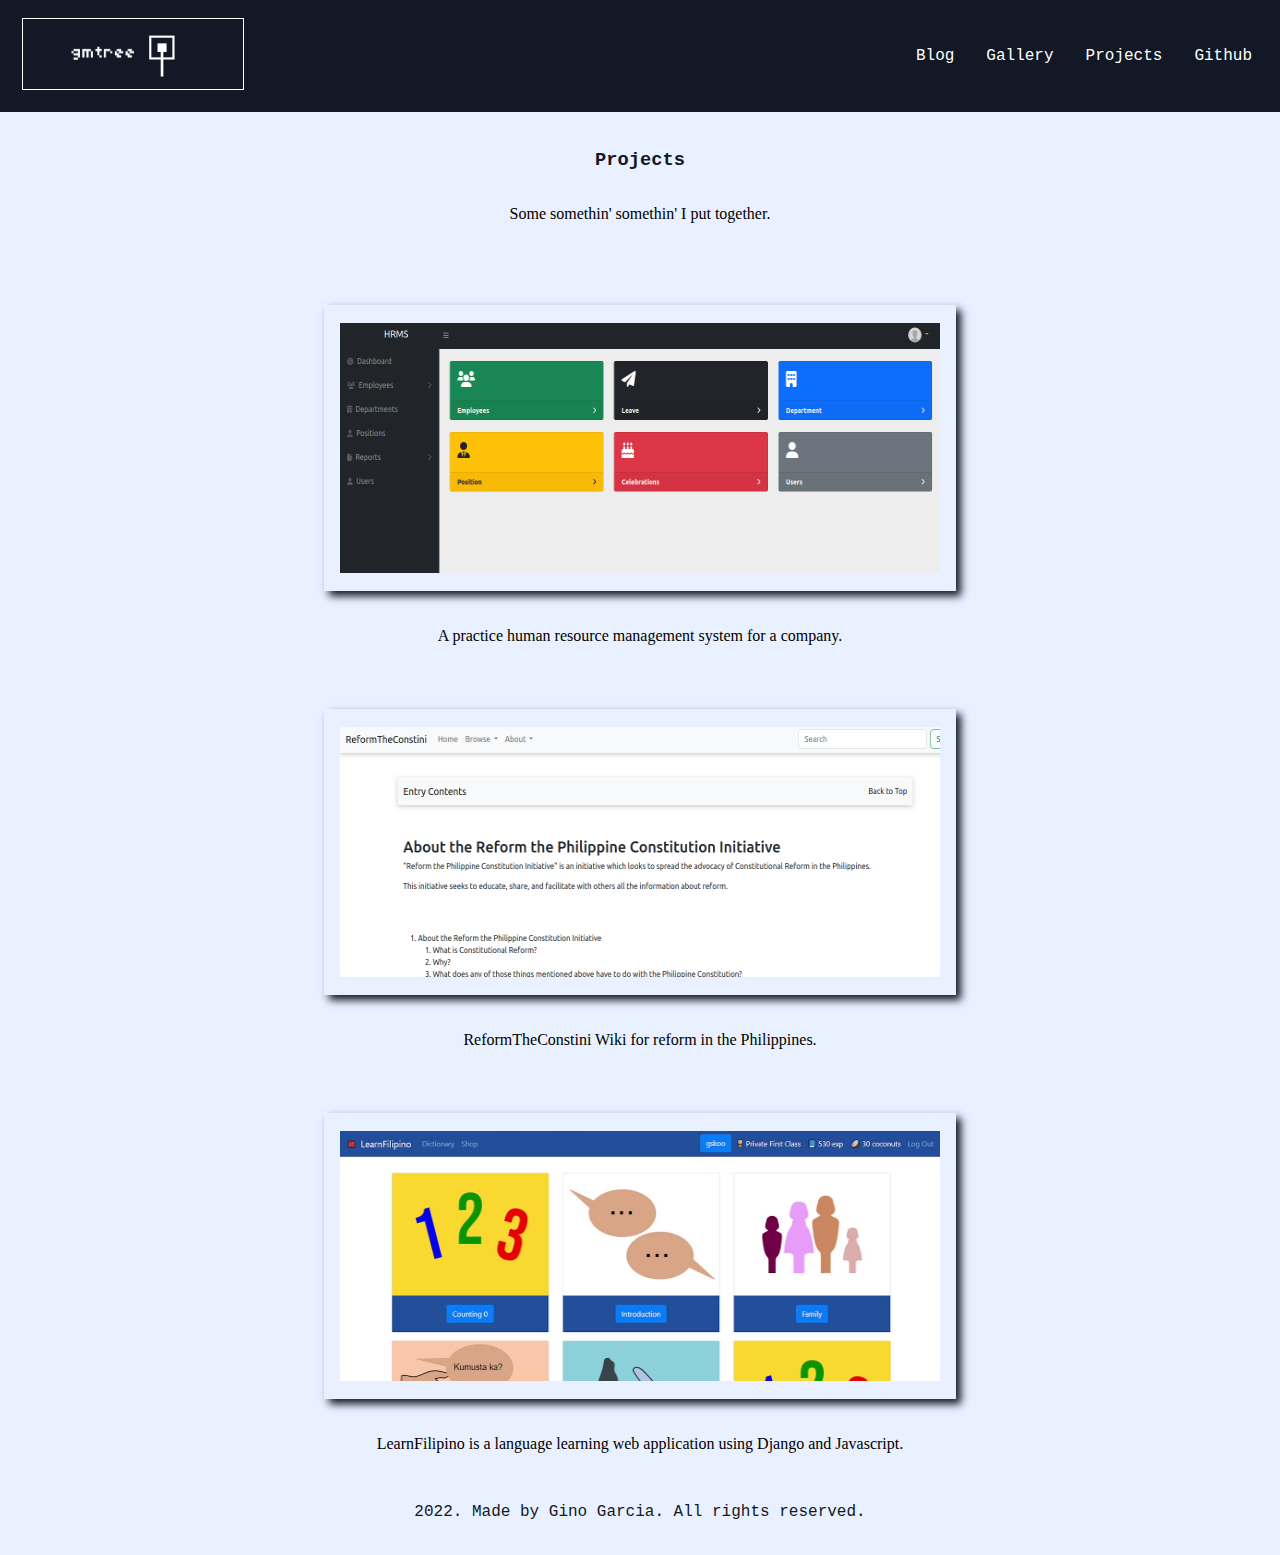
==== projects.html @ 718d3e2c "first commit" ====
<!DOCTYPE html>
<html>
    <head>
        <meta charset="utf-8">
        <title>gmtree</title>
        <meta name="description" content="">
        <meta name="viewport" content="width=device-width, initial-scale=1">
        <link rel="stylesheet" href="style.css">
    </head>
    <body>
        <header class="bg-dark-blue-900 flex justify-between py-18 px-12">
            <div class="flex justify-center items-center logo-div"  >
                <a href="index.html"><img src="./logo.svg" class="border-1-white" alt="" width=200 height=50 style="margin-left: 10px;padding: 10px"></a>
            </div>
            </div>
            <div class="flex justify-center items-center headerlinks">
                <a href="blog.html" class="text-white py-8 px-16 no-underline hover-underline font-courier-new">Blog</a>
                <a href="gallery.html" class="text-white py-8 px-16 no-underline hover-underline font-courier-new">Gallery</a>
                <a href="projects.html" class="text-white py-8 px-16 no-underline hover-underline font-courier-new">Projects</a>
                <a href="https://github.com/gmtree" class="text-white py-8 px-16 no-underline hover-underline font-courier-new">Github</a>
            </div>
        </header>
        <section class="bg-pale-blue-100 flex justify-evenly items-center py-18 px-16">
            <div class="flex-column justify-center items-center">
                <h3 class="font-courier-new font-dark-blue">Projects</h3>
                <p>Some somethin' somethin' I put together.</p>
            </div>
        </section>
        <section class="bg-pale-blue-100 flex justify-evenly items-center">
            <div class="flex-column justify-center items-center text-align-center">
                <figure class="project-item">
                    <img class="box-shadow my-32 py-18 px-16" src="projects-imgs/HRMS.png" width="600" height="250" alt=""/>
                    <figcaption>A practice human resource management system for a company.</figcaption>
                </figure>
                <figure class="project-item">
                    <img class="box-shadow my-32 py-18 px-16" src="projects-imgs/ReformTheConstini.png" width="600" height="250" alt=""/>
                    <figcaption>ReformTheConstini Wiki for reform in the Philippines.</figcaption>
                </figure>
                <figure class="project-item">
                    <img class="box-shadow my-32 py-18 px-16" src="projects-imgs/LearnFilipino.png" width="600" height="250" alt=""/>
                    <figcaption>LearnFilipino is a language learning web application using Django and Javascript.</figcaption>
                </figure>
            </div>
        </section>
        <footer class="bg-pale-blue-100 flex justify-center items-center py-18">
            <p class="font-courier-new font-dark-blue" style="text-align: center">2022. Made by Gino Garcia. All rights reserved.</p>
        </footer>
    </body>
</html>
---- style.css ----
@media only screen and (max-width: 600px) {
    .gallery-row {
        flex-direction: column;
    }

    .hero-text {
        font-size: 0.8em;
    }

    .latest-stuff {
        display: flex;
        flex-direction: column;
        font-size: 0.8em;
    }
    
    .project-item > img {
        width: 50%;
        height: 40%;
    }

    .project-item > figcaption {
        font-size: 0.8em;
    }

    .logo-div {
        padding-top: 18px;
        padding-bottom: 18px;
    }

    header {
        flex-direction: column;
    }

    .headerlinks {
        margin-top: 32px;
        margin-bottom: 32px;
    }
}

body {
    margin: 0;
}

.latest-stuff {
    display: flex;
}

.bg-dark-blue-900 {
    background-color: #121826;
}

.box-shadow {
    padding: 5px;
    box-shadow: 5px 5px 8px #121826;
}

.font-dark-blue {
    color: #121826;
}

.bg-pale-blue-100 {
    background-color: #e9f0ff;
}

.bg-grey-100 {
    background-color: rgb(192, 192, 192);
}

.hero-section {
    gap: 1%;
}

.hero-img {
    max-width: 70%;
    height: auto;
}

.text-white {
    color: white;
}

.text-mute {
    color: rgb(126, 126, 126);
    font-size: 0.9em;
}

.text-small {
    font-size: 0.95em;
}

.flex {
    display: flex;
}

.flex-column {
    display: flex;
    flex-direction: column;
}

.grid-container {
    display: grid;
    grid-auto-flow: column;
    grid-auto-columns: 1fr;
}

.justify-around {
    justify-content: space-around;
}

.justify-between {
    justify-content: space-between;
}

.justify-evenly {
    justify-content: space-evenly;
}

.justify-center {
    justify-content: center;
}

.items-center {
    align-items: center;
}

.text-align-center {
    text-align: center;
}

.text-align-start {
    text-align: start;
}

.text-align-justify {
    text-align: justify;
}

.my-32 {
    margin-top: 32px;
    margin-bottom: 32px;
}

.py-24 {
    padding-top: 24px;
    padding-bottom: 24px;
}

.py-18 {
    padding-top: 18px;
    padding-bottom: 18px;
}

.py-8 {
    padding-top: 8px;
    padding-bottom: 8px;
}

.px-32 {
    padding-left: 32px;
    padding-right: 32px; 
}

.px-16 {
    padding-left: 16px;
    padding-right: 16px;
}

.px-12 {
    padding-left: 12px;
    padding-right: 12px;
}

.no-underline:link {
    text-decoration: none;
}

.hover-underline:hover {
    text-decoration: underline;
}

.font-courier-new {
    font-family: 'Courier New', Courier, monospace;
}

.border-1-white {
    border: solid 1px white;
}

.border-4-dark-blue {
    border: solid 4px #121826;
}

.border-radius-10 {
    border-radius: 10%;
}

.object-fit {
    object-fit: cover;
    width: 15%;
}

#gDialogImg {
    max-width: 70%;
    height: auto;
}

.gallery-row {
    gap: 8%;
}

.gallery-row > img {
    height: 200px;
    width: 200px;
    margin: 8px;
}

.gallery-row > img:hover {
    cursor: pointer;
}
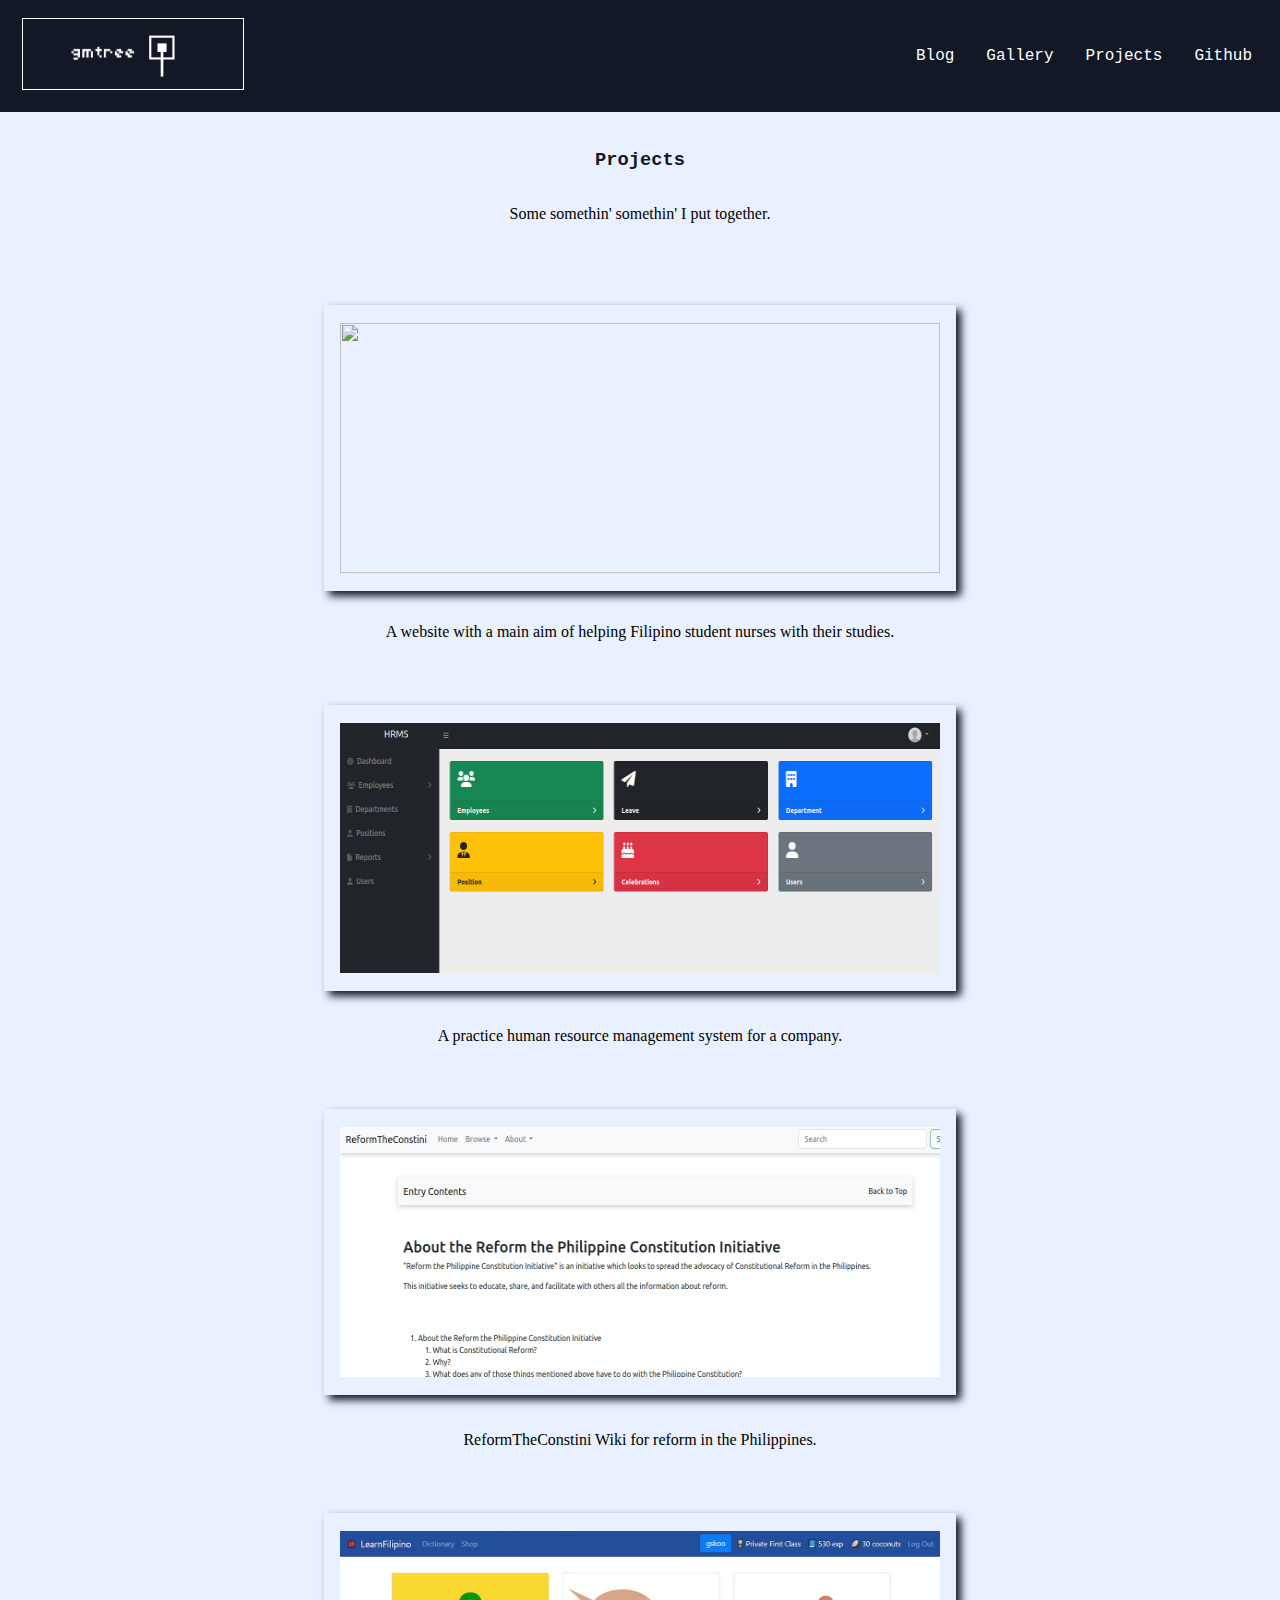
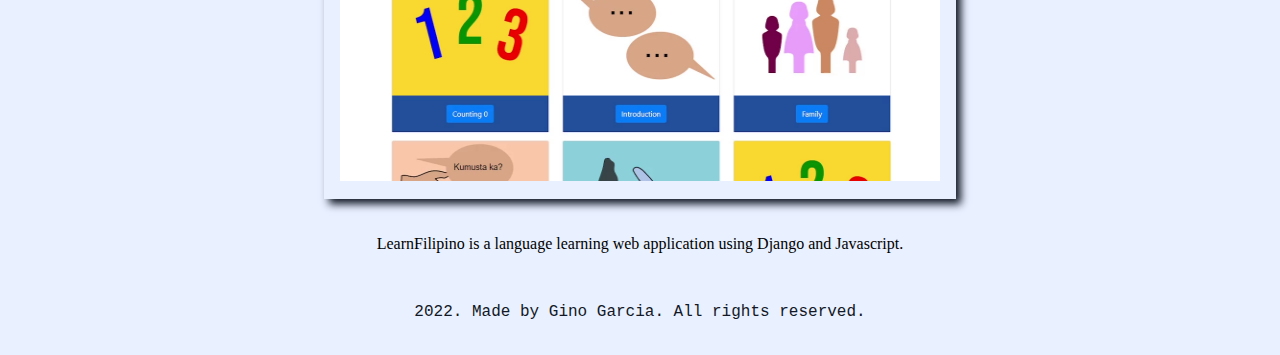
==== commit 1c783373: "Update projects.html with danarsnet" ====
--- a/projects.html
+++ b/projects.html
@@ -29,6 +29,10 @@
         <section class="bg-pale-blue-100 flex justify-evenly items-center">
             <div class="flex-column justify-center items-center text-align-center">
                 <figure class="project-item">
+                    <img class="box-shadow my-32 py-18 px-16" src="projects-imgs/danarsnetproj.jpg" width="600" height="250" alt=""/>
+                    <figcaption>A website with a main aim of helping Filipino student nurses with their studies.</figcaption>
+                </figure>
+                <figure class="project-item">
                     <img class="box-shadow my-32 py-18 px-16" src="projects-imgs/HRMS.png" width="600" height="250" alt=""/>
                     <figcaption>A practice human resource management system for a company.</figcaption>
                 </figure>
@@ -46,4 +50,4 @@
             <p class="font-courier-new font-dark-blue" style="text-align: center">2022. Made by Gino Garcia. All rights reserved.</p>
         </footer>
     </body>
-</html>+</html>
